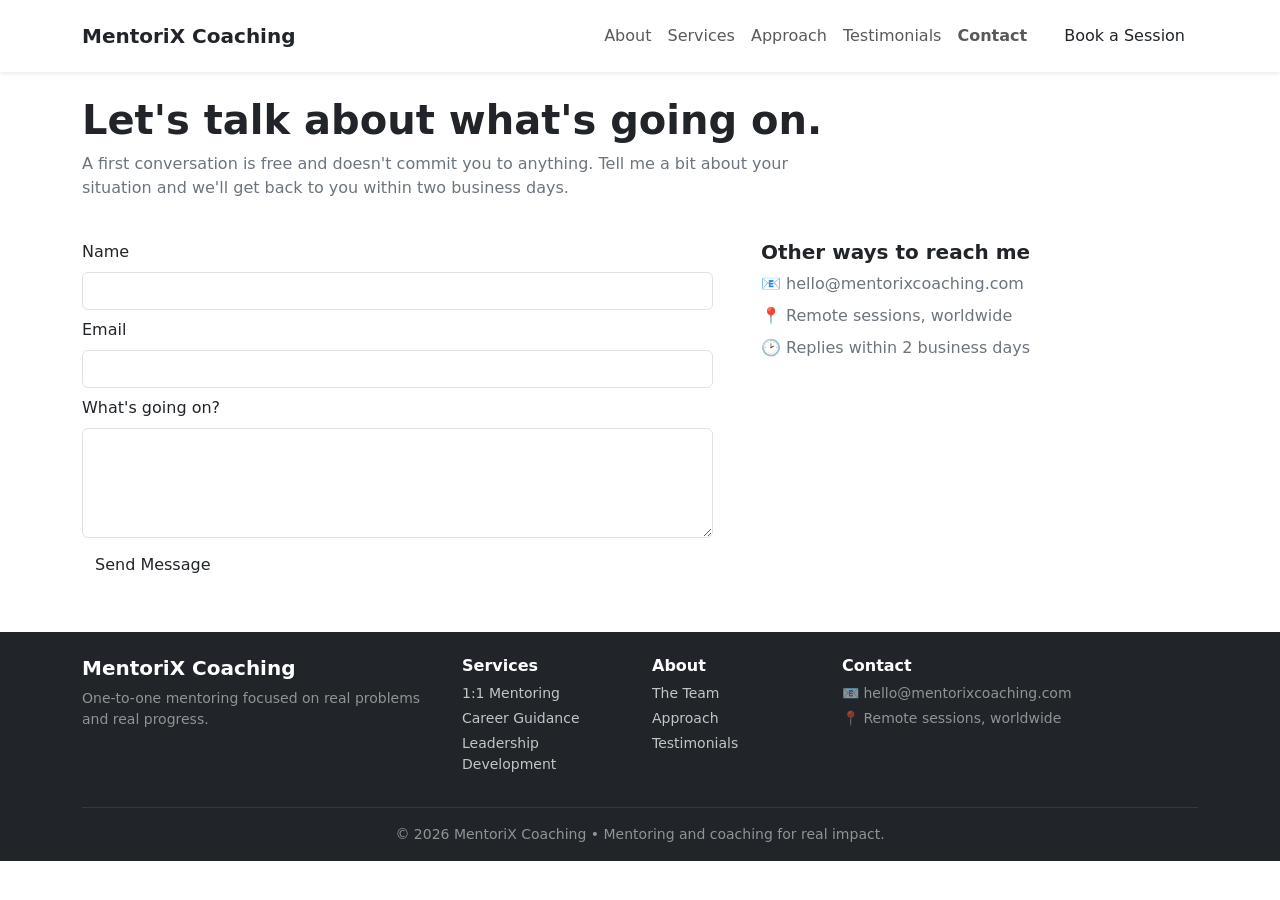
==== contact.html @ 5af6a042 "Fix mixed-up links and retry Pages deploy contact.html's logo was linking to itself instead of the h" ====
<!DOCTYPE html>
<html lang="en">
<head>
<meta charset="UTF-8">
<meta name="viewport" content="width=device-width, initial-scale=1.0">
<title>Contact | MentoriX Coaching</title>
<meta name="description" content="Get in touch with MentoriX Coaching. A first conversation is free and doesn't commit you to anything — tell us what's going on.">
<meta property="og:type" content="website">
<meta property="og:title" content="Contact | MentoriX Coaching">
<meta property="og:description" content="Get in touch with MentoriX Coaching. A first conversation is free and doesn't commit you to anything — tell us what's going on.">
<link href="https://cdn.jsdelivr.net/npm/bootstrap@5.3.3/dist/css/bootstrap.min.css" rel="stylesheet">
<link href="https://fonts.googleapis.com/css2?family=Poppins:wght@400;600&display=swap" rel="stylesheet">
<link rel="stylesheet" href="assets/css/style.css">
</head>
<body>

<!-- NAVBAR -->
<nav class="navbar navbar-expand-lg bg-white shadow-sm py-3">
<div class="container">
<a class="navbar-brand fw-bold text-dark" href="service.html">MentoriX Coaching</a>
<button class="navbar-toggler" type="button" data-bs-toggle="collapse" data-bs-target="#navMenu">
<span class="navbar-toggler-icon"></span>
</button>
<div class="collapse navbar-collapse" id="navMenu">
<ul class="navbar-nav ms-auto mb-2 mb-lg-0">
<li class="nav-item"><a class="nav-link" href="about.html">About</a></li>
<li class="nav-item"><a class="nav-link" href="service.html">Services</a></li>
<li class="nav-item"><a class="nav-link" href="methodology.html">Approach</a></li>
<li class="nav-item"><a class="nav-link" href="references.html">Testimonials</a></li>
<li class="nav-item"><a class="nav-link fw-semibold text-turquoise" href="contact.html">Contact</a></li>
</ul>
<a href="contact.html" class="btn btn-purple ms-lg-3">Book a Session</a>
</div>
</div>
</nav>

<!-- HERO -->
<section class="container py-4 bg-network-light rounded-4">
<div class="col-12 col-lg-8">
<h1 class="fw-bold text-dark mb-2">Let's talk about <span class="text-turquoise">what's going on.</span></h1>
<p class="text-secondary mb-3">A first conversation is free and doesn't commit you to anything. Tell me a bit about your situation and we'll get back to you within two business days.</p>
</div>
</section>

<!-- CONTACT FORM + INFO -->
<section class="container pb-4">
<div class="row g-5">
<div class="col-12 col-lg-7">
<form>
<div class="mb-2">
<label for="name" class="form-label">Name</label>
<input type="text" class="form-control" id="name" required>
</div>
<div class="mb-2">
<label for="email" class="form-label">Email</label>
<input type="email" class="form-control" id="email" required>
</div>
<div class="mb-2">
<label for="message" class="form-label">What's going on?</label>
<textarea class="form-control" id="message" rows="4" required></textarea>
</div>
<button type="submit" class="btn btn-turquoise">Send Message</button>
</form>
</div>
<div class="col-12 col-lg-5">
<h5 class="fw-semibold mb-2">Other ways to reach me</h5>
<p class="text-secondary mb-2">📧 hello@mentorixcoaching.com</p>
<p class="text-secondary mb-2">📍 Remote sessions, worldwide</p>
<p class="text-secondary">🕑 Replies within 2 business days</p>
</div>
</div>
</section>

<footer class="bg-dark text-white bg-network-dark pt-4 pb-3 mt-4">
<div class="container">
<div class="row g-4 mb-3">
<div class="col-lg-4 col-md-6">
<h5 class="fw-bold mb-2">MentoriX Coaching</h5>
<p class="text-white-50 small mb-0">One-to-one mentoring focused on real problems and real progress.</p>
</div>
<div class="col-lg-2 col-md-3 col-6">
<h6 class="fw-semibold mb-2">Services</h6>
<ul class="list-unstyled small">
<li class="mb-1"><a href="service.html" class="link-light link-opacity-75 text-decoration-none">1:1 Mentoring</a></li>
<li class="mb-1"><a href="service.html" class="link-light link-opacity-75 text-decoration-none">Career Guidance</a></li>
<li class="mb-1"><a href="service.html" class="link-light link-opacity-75 text-decoration-none">Leadership Development</a></li>
</ul>
</div>
<div class="col-lg-2 col-md-3 col-6">
<h6 class="fw-semibold mb-2">About</h6>
<ul class="list-unstyled small">
<li class="mb-1"><a href="about.html" class="link-light link-opacity-75 text-decoration-none">The Team</a></li>
<li class="mb-1"><a href="methodology.html" class="link-light link-opacity-75 text-decoration-none">Approach</a></li>
<li class="mb-1"><a href="references.html" class="link-light link-opacity-75 text-decoration-none">Testimonials</a></li>
</ul>
</div>
<div class="col-lg-4 col-md-6">
<h6 class="fw-semibold mb-2">Contact</h6>
<p class="small text-white-50 mb-1">📧 hello@mentorixcoaching.com</p>
<p class="small text-white-50 mb-2">📍 Remote sessions, worldwide</p>
<a href="contact.html" class="btn btn-turquoise btn-sm">Book a Session</a>
</div>
</div>
<hr class="border-secondary opacity-25">
<p class="text-center text-white-50 small mb-0">© 2026 MentoriX Coaching • Mentoring and coaching for real impact.</p>
</div>
</footer>

<script src="https://cdn.jsdelivr.net/npm/bootstrap@5.3.3/dist/js/bootstrap.bundle.min.js"></script>
</body>
</html>
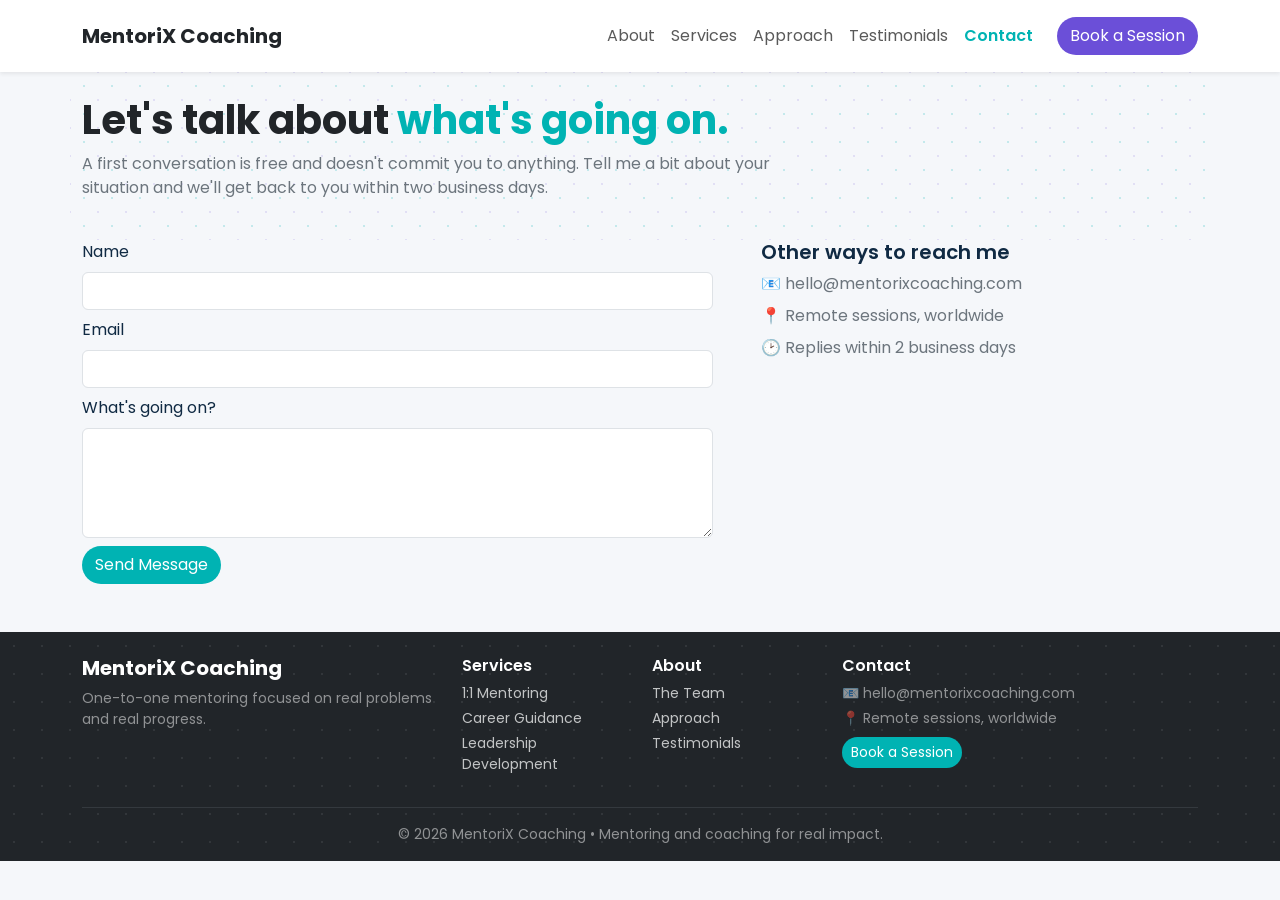
==== commit a3afae0d: "Add reveal animation for team members and sections; update font display option" ====
--- a/contact.html
+++ b/contact.html
@@ -3,13 +3,13 @@
 <head>
 <meta charset="UTF-8">
 <meta name="viewport" content="width=device-width, initial-scale=1.0">
-<title>Contact | MentoriX Coaching</title>
-<meta name="description" content="Get in touch with MentoriX Coaching. A first conversation is free and doesn't commit you to anything — tell us what's going on.">
+<title>Contact Us | Book a Free Career & Leadership Coaching Session – MentoriX Coaching</title>
+<meta name="description" content="Book a free first conversation with MentoriX Coaching. One-to-one career, leadership, and communication coaching — tell us what's going on and we'll get back to you within two business days.">
 <meta property="og:type" content="website">
-<meta property="og:title" content="Contact | MentoriX Coaching">
-<meta property="og:description" content="Get in touch with MentoriX Coaching. A first conversation is free and doesn't commit you to anything — tell us what's going on.">
+<meta property="og:title" content="Contact Us | Book a Free Career & Leadership Coaching Session – MentoriX Coaching">
+<meta property="og:description" content="Book a free first conversation with MentoriX Coaching. One-to-one career, leadership, and communication coaching — tell us what's going on and we'll get back to you within two business days.">
 <link href="https://cdn.jsdelivr.net/npm/bootstrap@5.3.3/dist/css/bootstrap.min.css" rel="stylesheet">
-<link href="https://fonts.googleapis.com/css2?family=Poppins:wght@400;600&display=swap" rel="stylesheet">
+<link href="https://fonts.googleapis.com/css2?family=Poppins:wght@400;600&display=optional" rel="stylesheet">
 <link rel="stylesheet" href="assets/css/style.css">
 </head>
 <body>
@@ -17,7 +17,7 @@
 <!-- NAVBAR -->
 <nav class="navbar navbar-expand-lg bg-white shadow-sm py-3">
 <div class="container">
-<a class="navbar-brand fw-bold text-dark" href="service.html">MentoriX Coaching</a>
+<a class="navbar-brand fw-bold text-dark" href="about.html">MentoriX Coaching</a>
 <button class="navbar-toggler" type="button" data-bs-toggle="collapse" data-bs-target="#navMenu">
 <span class="navbar-toggler-icon"></span>
 </button>
@@ -45,7 +45,7 @@
 <!-- CONTACT FORM + INFO -->
 <section class="container pb-4">
 <div class="row g-5">
-<div class="col-12 col-lg-7">
+<div class="col-12 col-lg-7 reveal">
 <form>
 <div class="mb-2">
 <label for="name" class="form-label">Name</label>
@@ -107,5 +107,6 @@
 </footer>
 
 <script src="https://cdn.jsdelivr.net/npm/bootstrap@5.3.3/dist/js/bootstrap.bundle.min.js"></script>
+<script src="assets/js/reveal.js"></script>
 </body>
 </html>
--- a/assets/css/style.css
+++ b/assets/css/style.css
@@ -0,0 +1,126 @@
+body {
+font-family: 'Poppins', sans-serif;
+background-color: #f5f7fa;
+color: #102a43;
+overflow-x: hidden;
+}
+
+.text-turquoise { color: #00b3b3; }
+.text-purple { color: #6b4fd8; }
+
+.btn-turquoise {
+background-color: #00b3b3;
+color: #fff;
+border-radius: 50px;
+}
+.btn-turquoise:hover { background-color: #009999; }
+
+.btn-purple {
+background-color: #6b4fd8;
+color: #fff;
+border-radius: 50px;
+}
+.btn-purple:hover { background-color: #5a3fc0; }
+
+.btn-outline-turquoise {
+border: 2px solid #00b3b3;
+color: #00b3b3;
+border-radius: 50px;
+}
+.btn-outline-turquoise:hover {
+background-color: #00b3b3;
+color: #fff;
+}
+
+.hero img {
+max-width: 400px;
+border-radius: 20px;
+}
+
+.bg-network-light {
+background-image:
+radial-gradient(rgba(0,179,179,0.20) 1.5px, transparent 1.5px),
+radial-gradient(rgba(107,79,216,0.14) 1.5px, transparent 1.5px);
+background-size: 28px 28px, 28px 28px;
+background-position: 0 0, 14px 14px;
+}
+
+.bg-network-dark {
+background-image: radial-gradient(rgba(255,255,255,0.08) 1.5px, transparent 1.5px);
+background-size: 28px 28px;
+}
+
+.chevron-row {
+display: flex;
+}
+.chevron-step {
+flex: 1;
+min-width: 0;
+}
+.chevron-head {
+clip-path: polygon(0 0, 88% 0, 100% 50%, 88% 100%, 0 100%, 12% 50%);
+color: #fff;
+text-align: center;
+font-weight: 700;
+padding: 0.85rem 0.5rem;
+margin-left: -18px;
+font-size: 0.9rem;
+}
+.chevron-step:first-child .chevron-head {
+margin-left: 0;
+}
+.chevron-body {
+padding: 0.85rem 0.6rem;
+font-size: 0.78rem;
+min-height: 108px;
+color: #102a43;
+}
+.chevron-foot {
+color: #fff;
+text-align: center;
+font-weight: 600;
+padding: 0.5rem 0.3rem;
+font-size: 0.82rem;
+}
+@media (max-width: 767px) {
+.chevron-row { flex-wrap: wrap; }
+.chevron-step { flex: 0 0 50%; margin-bottom: 0.75rem; }
+.chevron-step .chevron-head { margin-left: 0; }
+}
+
+.team-card {
+transition: transform 0.2s ease, box-shadow 0.2s ease;
+}
+.team-card:hover {
+transform: translateY(-6px);
+box-shadow: 0 1rem 2rem rgba(16, 42, 67, 0.15) !important;
+}
+.team-card:hover img {
+box-shadow: 0 0 0 4px rgba(0, 179, 179, 0.25);
+}
+
+.reveal {
+opacity: 0;
+transform: translateY(28px);
+transition: opacity 0.7s ease, transform 0.7s ease;
+}
+.reveal.is-visible {
+opacity: 1;
+transform: translateY(0);
+}
+.reveal:nth-child(2) { transition-delay: 0.08s; }
+.reveal:nth-child(3) { transition-delay: 0.16s; }
+.reveal:nth-child(4) { transition-delay: 0.24s; }
+.reveal:nth-child(5) { transition-delay: 0.32s; }
+.reveal:nth-child(6) { transition-delay: 0.4s; }
+.reveal:nth-child(7) { transition-delay: 0.48s; }
+.reveal:nth-child(8) { transition-delay: 0.56s; }
+.reveal:nth-child(9) { transition-delay: 0.64s; }
+.reveal:nth-child(10) { transition-delay: 0.72s; }
+@media (prefers-reduced-motion: reduce) {
+.reveal {
+opacity: 1;
+transform: none;
+transition: none;
+}
+}
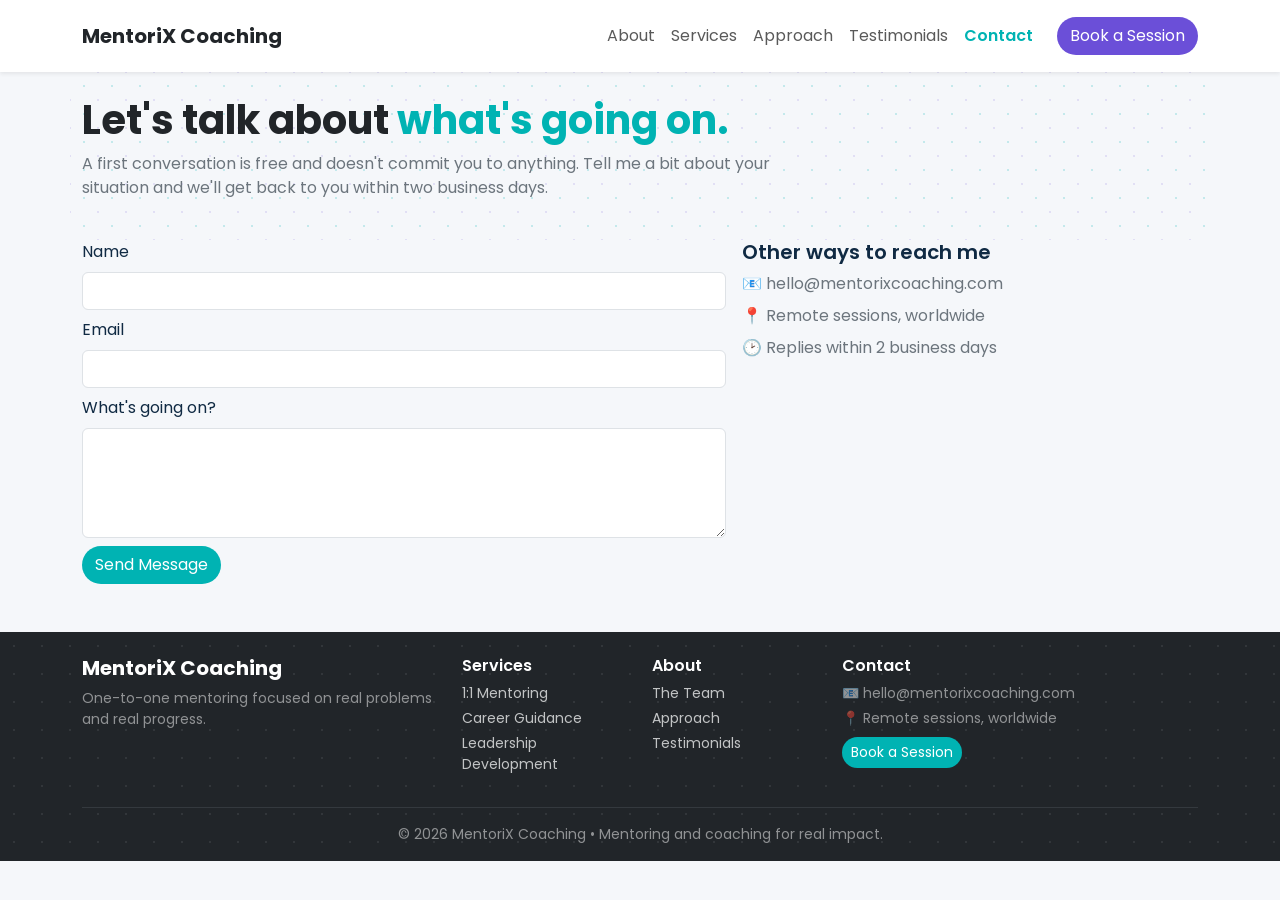
==== commit 421e2909: "Reduce row gap in contact section for improved layout" ====
--- a/contact.html
+++ b/contact.html
@@ -44,7 +44,7 @@
 
 <!-- CONTACT FORM + INFO -->
 <section class="container pb-4">
-<div class="row g-5">
+<div class="row g-3">
 <div class="col-12 col-lg-7 reveal">
 <form>
 <div class="mb-2">
@@ -62,7 +62,7 @@
 <button type="submit" class="btn btn-turquoise">Send Message</button>
 </form>
 </div>
-<div class="col-12 col-lg-5">
+<div class="col-12 col-lg-5 reveal">
 <h5 class="fw-semibold mb-2">Other ways to reach me</h5>
 <p class="text-secondary mb-2">📧 hello@mentorixcoaching.com</p>
 <p class="text-secondary mb-2">📍 Remote sessions, worldwide</p>
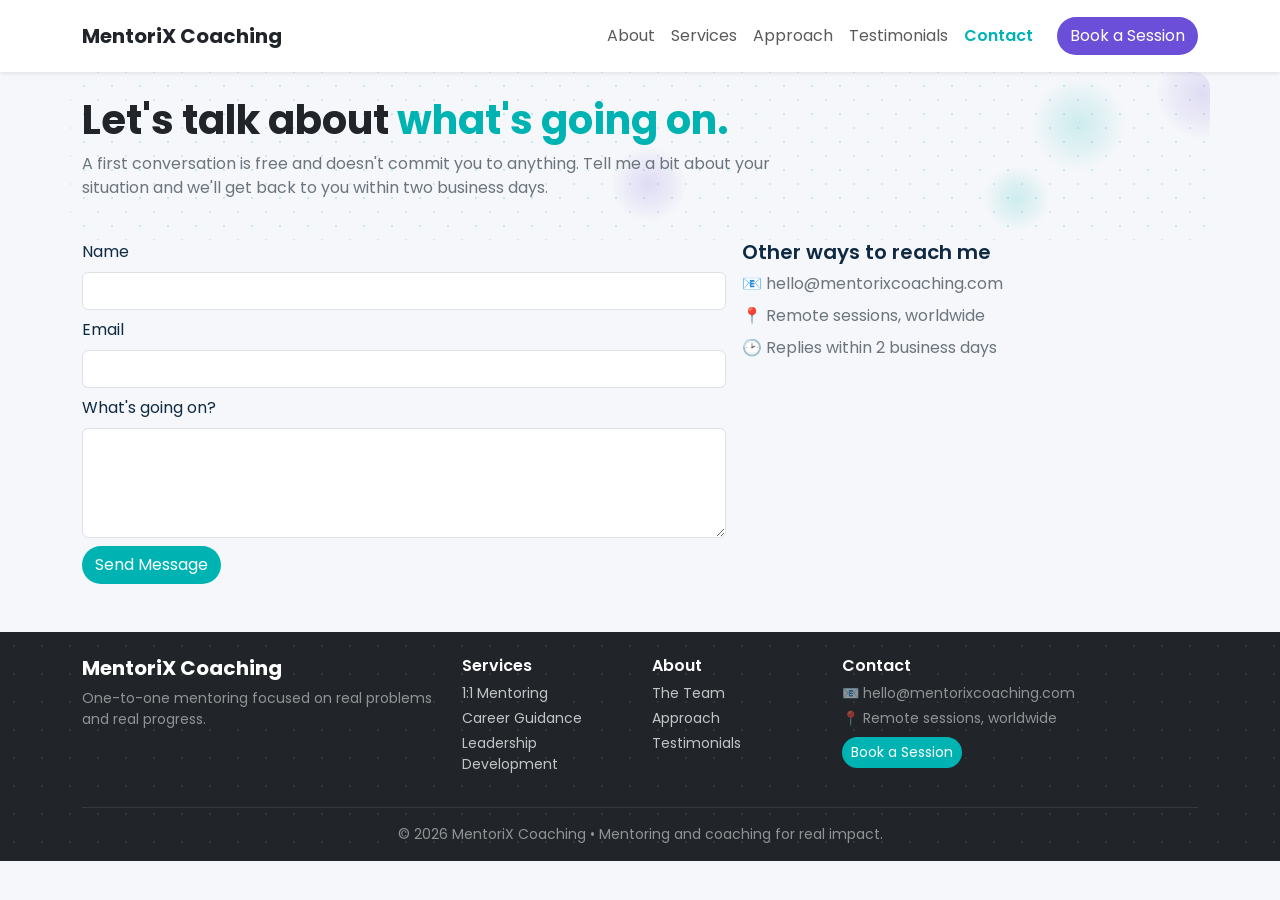
==== commit 290e1fb9: "Add ambient orbs animation to enhance visual effects across multiple pages" ====
--- a/contact.html
+++ b/contact.html
@@ -108,5 +108,6 @@
 
 <script src="https://cdn.jsdelivr.net/npm/bootstrap@5.3.3/dist/js/bootstrap.bundle.min.js"></script>
 <script src="assets/js/reveal.js"></script>
+<script src="assets/js/ambient-orbs.js"></script>
 </body>
 </html>
--- a/assets/css/style.css
+++ b/assets/css/style.css
@@ -1,3 +1,6 @@
+html {
+overflow-x: hidden;
+}
 body {
 font-family: 'Poppins', sans-serif;
 background-color: #f5f7fa;
@@ -38,11 +41,23 @@
 }
 
 .bg-network-light {
+position: relative;
+overflow: hidden;
 background-image:
 radial-gradient(rgba(0,179,179,0.20) 1.5px, transparent 1.5px),
 radial-gradient(rgba(107,79,216,0.14) 1.5px, transparent 1.5px);
 background-size: 28px 28px, 28px 28px;
 background-position: 0 0, 14px 14px;
+}
+.ambient-orbs-canvas {
+position: absolute;
+inset: 0;
+z-index: 0;
+pointer-events: none;
+}
+.bg-network-light > div {
+position: relative;
+z-index: 1;
 }
 
 .bg-network-dark {
@@ -88,37 +103,91 @@
 .chevron-step .chevron-head { margin-left: 0; }
 }
 
+.glance-img {
+width: 70%;
+}
+@media (max-width: 767px) {
+.glance-section {
+padding-left: 0;
+padding-right: 0;
+}
+.glance-img {
+width: 92%;
+border-radius: 0;
+}
+}
+@media (min-width: 992px) {
+.glance-img {
+width: 52%;
+}
+}
+
 .team-card {
-transition: transform 0.2s ease, box-shadow 0.2s ease;
+transition: transform 0.25s ease, box-shadow 0.25s ease;
 }
 .team-card:hover {
-transform: translateY(-6px);
-box-shadow: 0 1rem 2rem rgba(16, 42, 67, 0.15) !important;
+transform: translateY(-10px) scale(1.05);
+box-shadow: 0 1.5rem 3rem rgba(16, 42, 67, 0.25) !important;
+z-index: 2;
+position: relative;
 }
 .team-card:hover img {
-box-shadow: 0 0 0 4px rgba(0, 179, 179, 0.25);
+box-shadow: 0 0 0 4px rgba(0, 179, 179, 0.35);
 }
 
 .reveal {
 opacity: 0;
-transform: translateY(28px);
-transition: opacity 0.7s ease, transform 0.7s ease;
+transform: translateY(60px) scale(0.94);
+transition: opacity 0.8s cubic-bezier(0.22, 1, 0.36, 1), transform 0.8s cubic-bezier(0.22, 1, 0.36, 1);
 }
 .reveal.is-visible {
 opacity: 1;
-transform: translateY(0);
+transform: translateY(0) scale(1);
 }
-.reveal:nth-child(2) { transition-delay: 0.08s; }
-.reveal:nth-child(3) { transition-delay: 0.16s; }
-.reveal:nth-child(4) { transition-delay: 0.24s; }
-.reveal:nth-child(5) { transition-delay: 0.32s; }
-.reveal:nth-child(6) { transition-delay: 0.4s; }
-.reveal:nth-child(7) { transition-delay: 0.48s; }
-.reveal:nth-child(8) { transition-delay: 0.56s; }
-.reveal:nth-child(9) { transition-delay: 0.64s; }
-.reveal:nth-child(10) { transition-delay: 0.72s; }
+
+.reveal-left {
+opacity: 0;
+transform: translateX(-140px);
+transition: opacity 1.6s cubic-bezier(0.22, 1, 0.36, 1), transform 1.6s cubic-bezier(0.22, 1, 0.36, 1);
+}
+.reveal-left.is-visible {
+opacity: 1;
+transform: translateX(0);
+}
+.word-reveal {
+display: inline-block;
+opacity: 0;
+transition: opacity 0.9s cubic-bezier(0.22, 1, 0.36, 1), transform 0.9s cubic-bezier(0.22, 1, 0.36, 1);
+}
+.word-reveal[data-dir="left"] { transform: translateX(-80px); }
+.word-reveal[data-dir="right"] { transform: translateX(80px); }
+.word-reveal[data-dir="up"] { transform: translateY(-50px); }
+.word-reveal[data-dir="down"] { transform: translateY(50px); }
+.word-reveal.is-visible {
+opacity: 1;
+transform: translate(0, 0);
+}
+.word-pop {
+display: inline-block;
+opacity: 0;
+transform: scale(2.6);
+transition: opacity 1s cubic-bezier(0.22, 1, 0.36, 1), transform 1s cubic-bezier(0.22, 1, 0.36, 1);
+}
+.word-pop.is-visible {
+opacity: 1;
+transform: scale(1);
+}
+.brand-word {
+font-weight: 900;
+font-size: 1.1em;
+letter-spacing: 0.01em;
+}
+@media (max-width: 575.98px) {
+.word-pop { transform: scale(1.6); }
+.brand-word { font-size: 1em; }
+}
 @media (prefers-reduced-motion: reduce) {
-.reveal {
+.reveal, .reveal-left, .word-reveal, .word-pop {
 opacity: 1;
 transform: none;
 transition: none;
